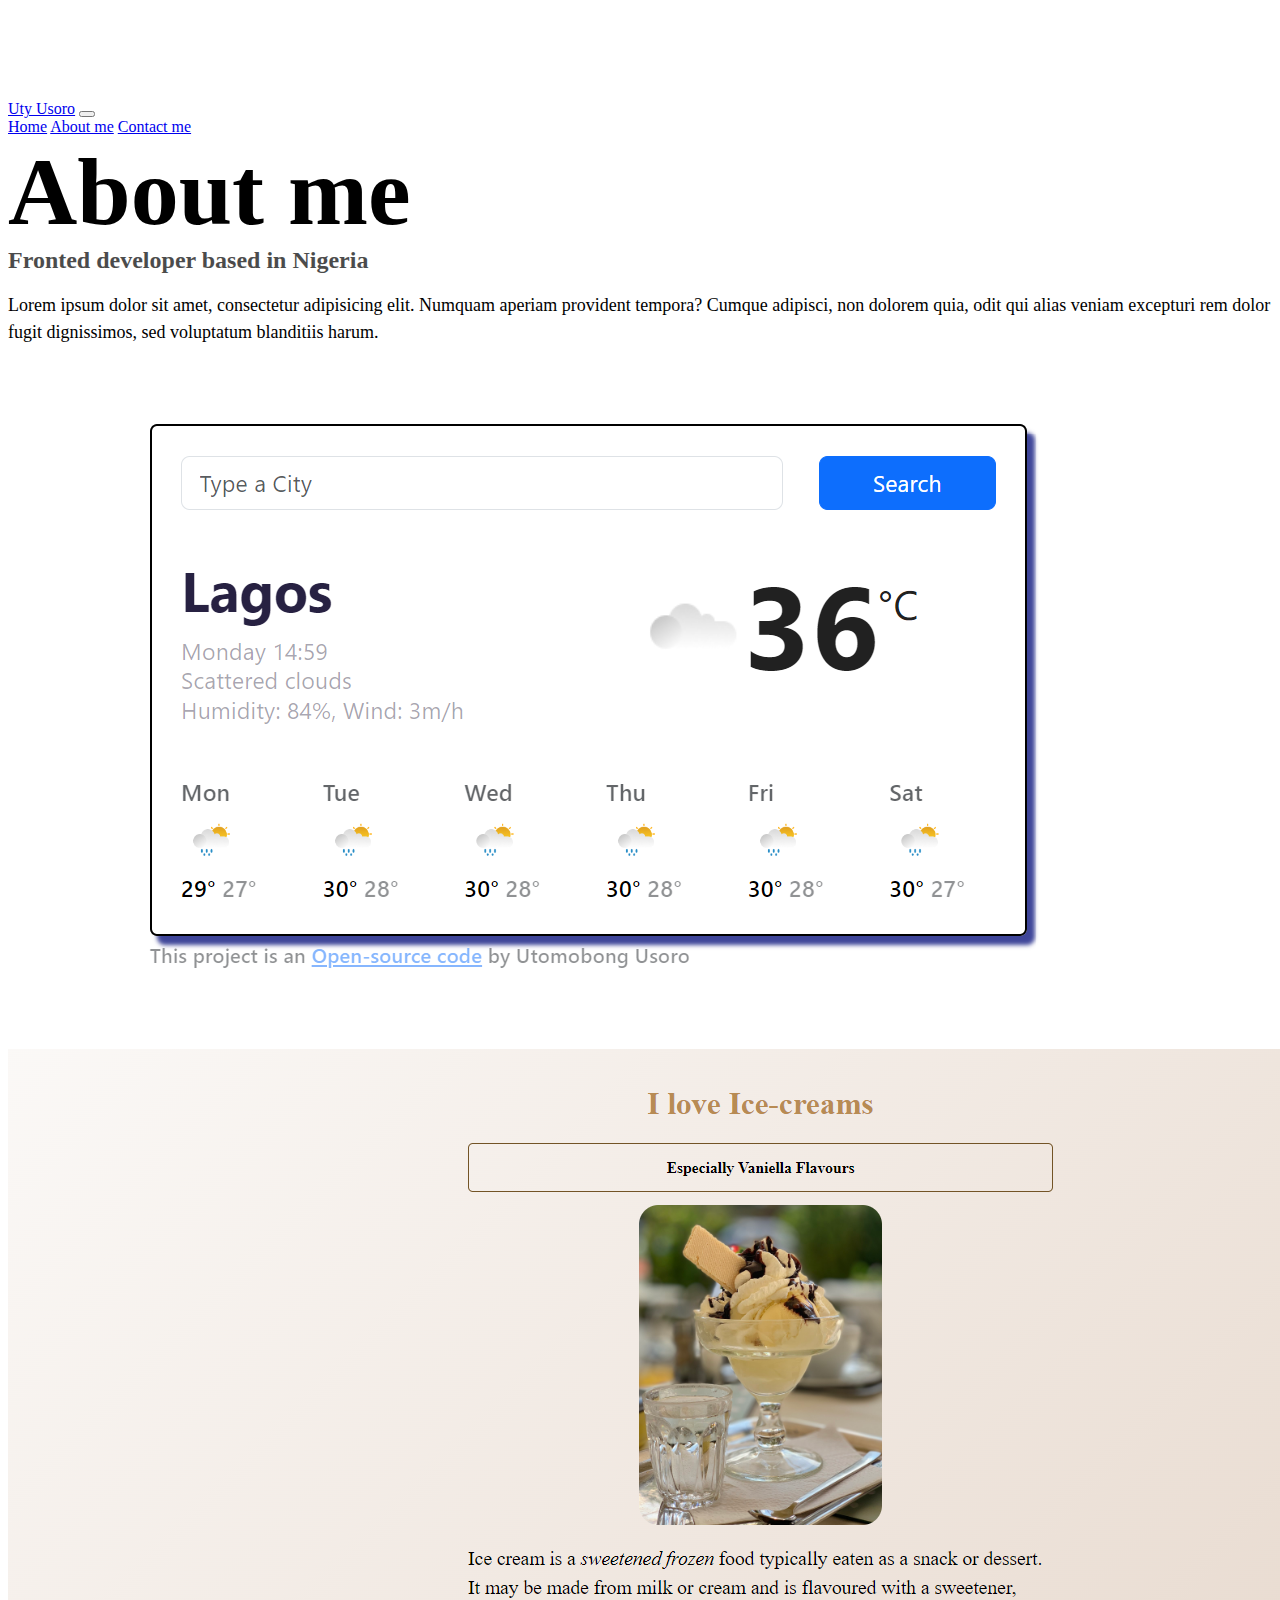
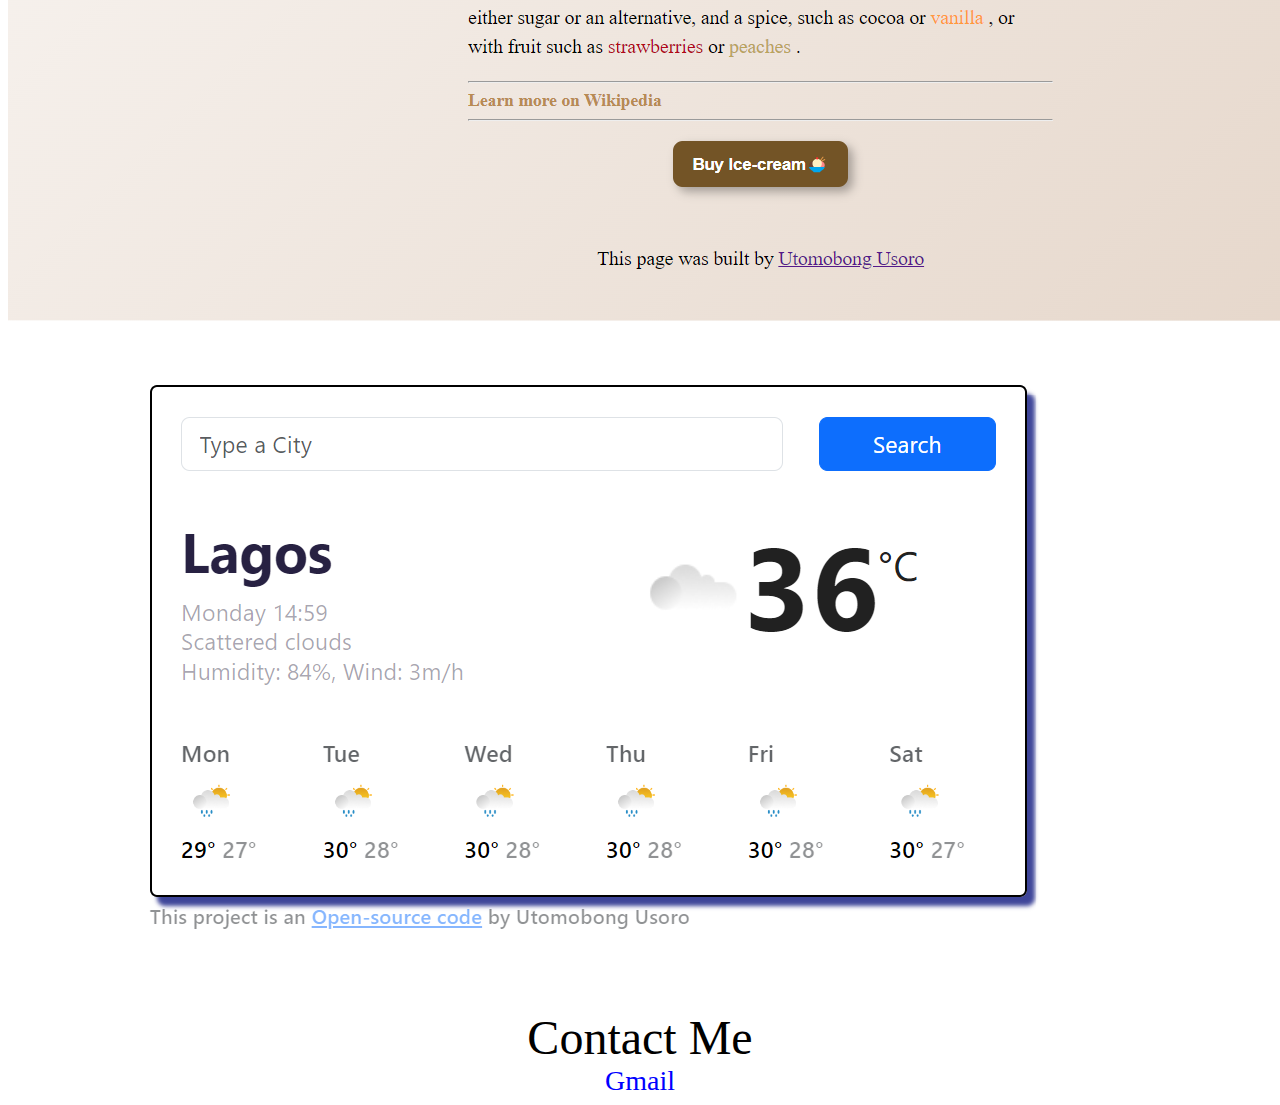
==== about.html @ 0092da12 "Basic structures set" ====
<!DOCTYPE html>
<html lang="en">
  <head>
    <meta charset="UTF-8" />
    <meta http-equiv="X-UA-Compatible" content="IE=edge" />
    <meta name="viewport" content="width=device-width, initial-scale=1.0" />
    <link
      href="https://cdn.jsdelivr.net/npm/bootstrap@5.3.0-alpha3/dist/css/bootstrap.min.css"
      rel="stylesheet"
      integrity="sha384-KK94CHFLLe+nY2dmCWGMq91rCGa5gtU4mk92HdvYe+M/SXH301p5ILy+dN9+nJOZ"
      crossorigin="anonymous"
    />
    <script
      src="https://cdn.jsdelivr.net/npm/@popperjs/core@2.11.7/dist/umd/popper.min.js"
      integrity="sha384-zYPOMqeu1DAVkHiLqWBUTcbYfZ8osu1Nd6Z89ify25QV9guujx43ITvfi12/QExE"
      crossorigin="anonymous"
    ></script>
    <script
      src="https://cdn.jsdelivr.net/npm/bootstrap@5.3.0-alpha3/dist/js/bootstrap.min.js"
      integrity="sha384-Y4oOpwW3duJdCWv5ly8SCFYWqFDsfob/3GkgExXKV4idmbt98QcxXYs9UoXAB7BZ"
      crossorigin="anonymous"
    ></script>
    <title>About me page</title>
  </head>
  <link rel="stylesheet" href="/style.css" />
  <body>
    <nav class="navbar navbar-expand-lg navbar-light bg-light fixed-top">
      <div class="container">
        <a class="navbar-brand" href="#">Uty Usoro</a>
        <button
          class="navbar-toggler"
          type="button"
          data-bs-toggle="collapse"
          data-bs-target="#navbarNavAltMarkup"
          aria-controls="navbarNavAltMarkup"
          aria-expanded="false"
          aria-label="Toggle navigation"
        >
          <span class="navbar-toggler-icon"></span>
        </button>
        <div class="collapse navbar-collapse" id="navbarNavAltMarkup">
          <div class="navbar-nav">
            <a class="nav-link" aria-current="page" href="/">Home</a>
            <a class="nav-link active" href="about.html">About me</a>
            <a class="nav-link" href="about.html#contact">Contact me</a>
          </div>
        </div>
      </div>
    </nav>
    <div class="container">
      <h1 class="text-center">About me</h1>
      <h3 class="text-center">Fronted developer based in Nigeria</h3>
      <div class="about-paragraphs text-center">
        <p class="text-center">
          Lorem ipsum dolor sit amet, consectetur adipisicing elit. Numquam
          aperiam provident tempora? Cumque adipisci, non dolorem quia, odit qui
          alias veniam excepturi rem dolor fugit dignissimos, sed voluptatum
          blanditiis harum.
        </p>
      </div>
      <div class="row">
        <div class="col-md-4">
          <img
            src="src/vanilla.png"
            class="img-fluid border p-2 shadow rounded"
          />
        </div>
        <div class="col-md-4">
          <img
            src="src/Basic.png"
            class="img-fluid border p-2 shadow rounded"
          />
        </div>
        <div class="col-md-4">
          <img
            src="src/vanilla.png"
            class="img-fluid border p-2 shadow rounded"
          />
        </div>
      </div>
      <div id="contact" class="contact-me mt-5">Contact Me</div>
      <a href="mailto:princessyuthiee@gmail.com" class="email-link">Gmail</a>
    </div>
  </body>
</html>
---- style.css ----
:root {
  --primary-color: blue;
  --secondary-color: #f5f2fe;
  --box-shadow: 0 5px 10px rgba(0, 0, 0, 0.3);
}
body {
  margin-top: 100px;
}
h1,
h2,
h3 {
  margin: 0;
}
h1 {
  font-size: 96px;
}
h2 {
  font-size: 48px;
}
h3 {
  font-size: 24px;
  opacity: 0.7;
}
p {
  font-size: 18px;
  line-height: 1.5;
}
.navigation {
  display: flex;
  justify-content: center;
  margin-top: 30px;
}
.navigation a {
  margin: 20px;
  border-radius: 4px;
  text-decoration: none;
  padding: 20px 15px;
  text-transform: capitalize;
}

.contact-link {
  background: var(--primary-color);
  color: #fff;
  box-shadow: var(--box-shadow);
}
.about-link {
  background: #fff;
  color: var(--primary-color);
  border: 1px solid var(--primary-color);
}
.homepage {
  color: var(--primary-color);
  text-align: center;
  display: block;
}

.contact-me {
  font-size: 48px;
  text-align: center;
}
.email-link {
  display: flex;
  justify-content: center;
  color: var(--primary-color);
  font-size: 28px;
  text-decoration: none;
}
.email-link:hover {
  text-decoration: underline;
}
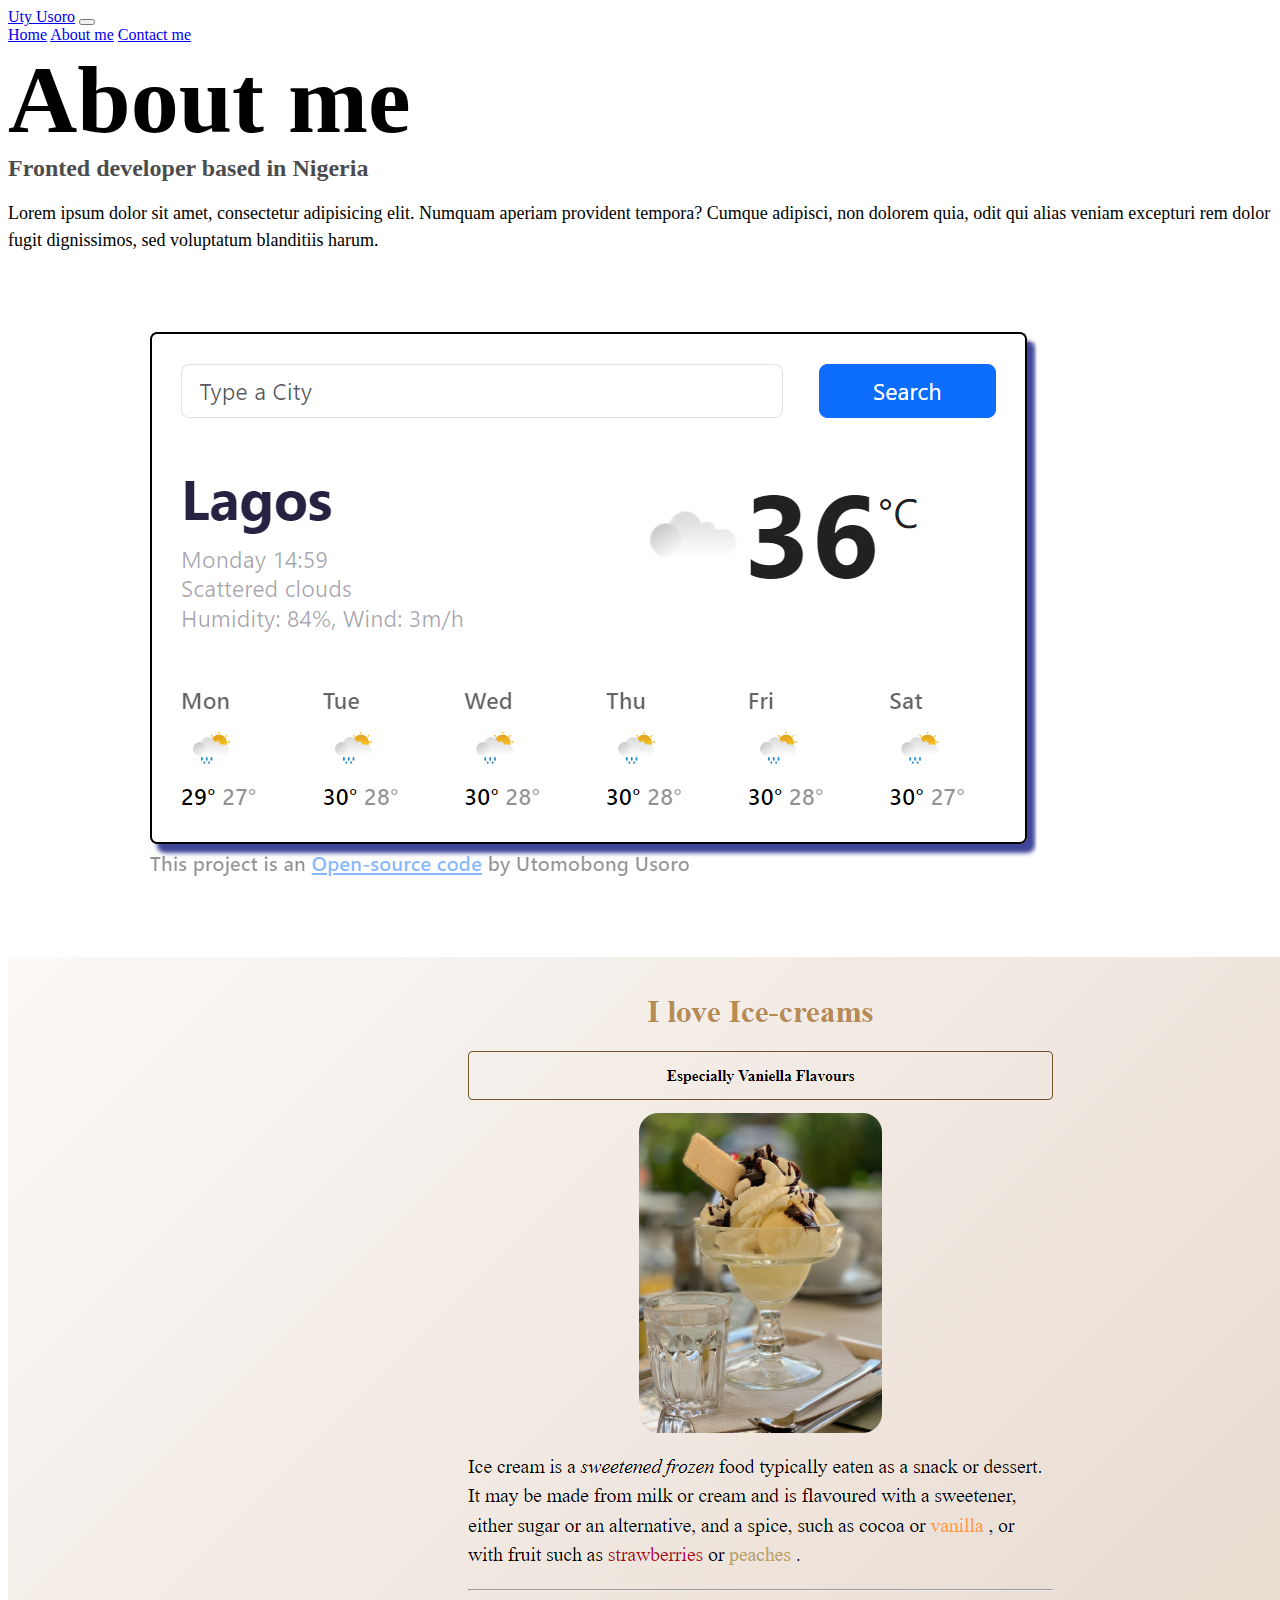
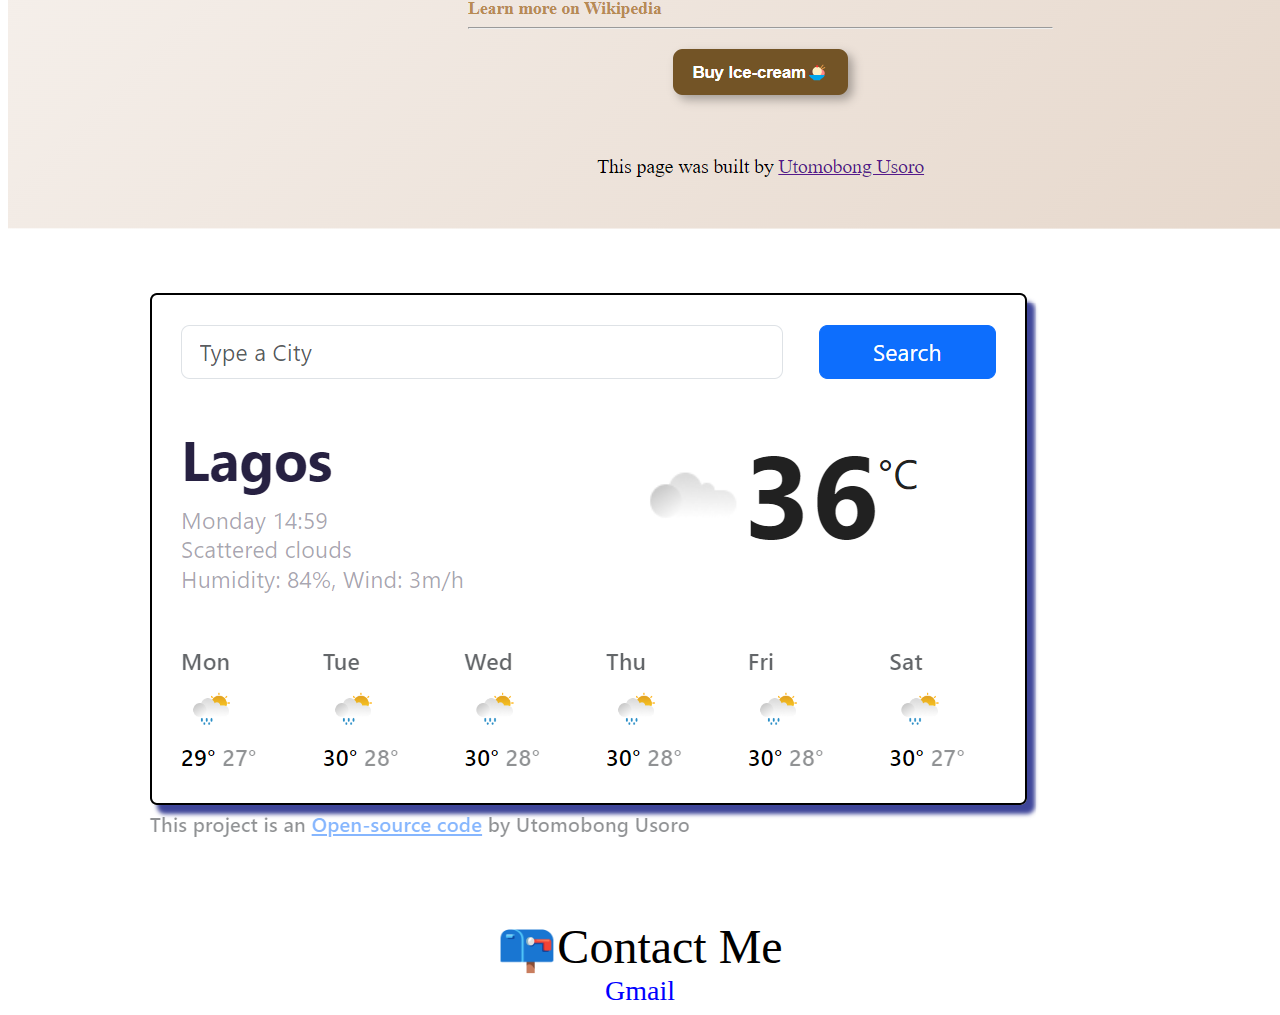
==== commit 8b162db0: "Made it rrsponsive" ====
--- a/about.html
+++ b/about.html
@@ -3,6 +3,10 @@
   <head>
     <meta charset="UTF-8" />
     <meta http-equiv="X-UA-Compatible" content="IE=edge" />
+    <meta
+      name="description"
+      content="Get the best websites for your brands - Contact Utomobong"
+    />
     <meta name="viewport" content="width=device-width, initial-scale=1.0" />
     <link
       href="https://cdn.jsdelivr.net/npm/bootstrap@5.3.0-alpha3/dist/css/bootstrap.min.css"
@@ -20,7 +24,9 @@
       integrity="sha384-Y4oOpwW3duJdCWv5ly8SCFYWqFDsfob/3GkgExXKV4idmbt98QcxXYs9UoXAB7BZ"
       crossorigin="anonymous"
     ></script>
-    <title>About me page</title>
+    <title>
+      Contact the best web developer for your brand - Utomobongs Contact
+    </title>
   </head>
   <link rel="stylesheet" href="/style.css" />
   <body>
@@ -62,24 +68,32 @@
         <div class="col-md-4">
           <img
             src="src/vanilla.png"
-            class="img-fluid border p-2 shadow rounded"
+            class="img-fluid border p-2 shadow mb-4 rounded"
+            alt="weather app"
           />
         </div>
         <div class="col-md-4">
           <img
             src="src/Basic.png"
-            class="img-fluid border p-2 shadow rounded"
+            class="img-fluid border p-2 shadow mb-4 rounded"
+            alt="Ice-cream app"
           />
         </div>
         <div class="col-md-4">
           <img
             src="src/vanilla.png"
-            class="img-fluid border p-2 shadow rounded"
+            class="img-fluid border p-2 shadow mb-4 rounded"
+            alt="weather app"
           />
         </div>
       </div>
-      <div id="contact" class="contact-me mt-5">Contact Me</div>
-      <a href="mailto:princessyuthiee@gmail.com" class="email-link">Gmail</a>
+      <div id="contact" class="contact-me mt-5">📪Contact Me</div>
+      <a
+        href="mailto:princessyuthiee@gmail.com"
+        class="email-link"
+        title="Contact Utomobong"
+        >Gmail</a
+      >
     </div>
   </body>
 </html>
--- a/style.css
+++ b/style.css
@@ -4,7 +4,7 @@
   --box-shadow: 0 5px 10px rgba(0, 0, 0, 0.3);
 }
 body {
-  margin-top: 100px;
+  margin-top: 100px 0;
 }
 h1,
 h2,
@@ -14,6 +14,7 @@
 h1 {
   font-size: 96px;
 }
+
 h2 {
   font-size: 48px;
 }
@@ -68,3 +69,25 @@
 .email-link:hover {
   text-decoration: underline;
 }
+
+@media (max-width: 576px) {
+  h1 {
+    font-size: 46px;
+    line-height: 1.5;
+  }
+  h2 {
+    font-size: 36px;
+    text-align: center;
+  }
+  h3 {
+    font-size: 26px;
+  }
+  p {
+    text-align: center;
+  }
+  .launch-button {
+    display: block;
+    text-align: center;
+    margin: 0 90px;
+  }
+}
